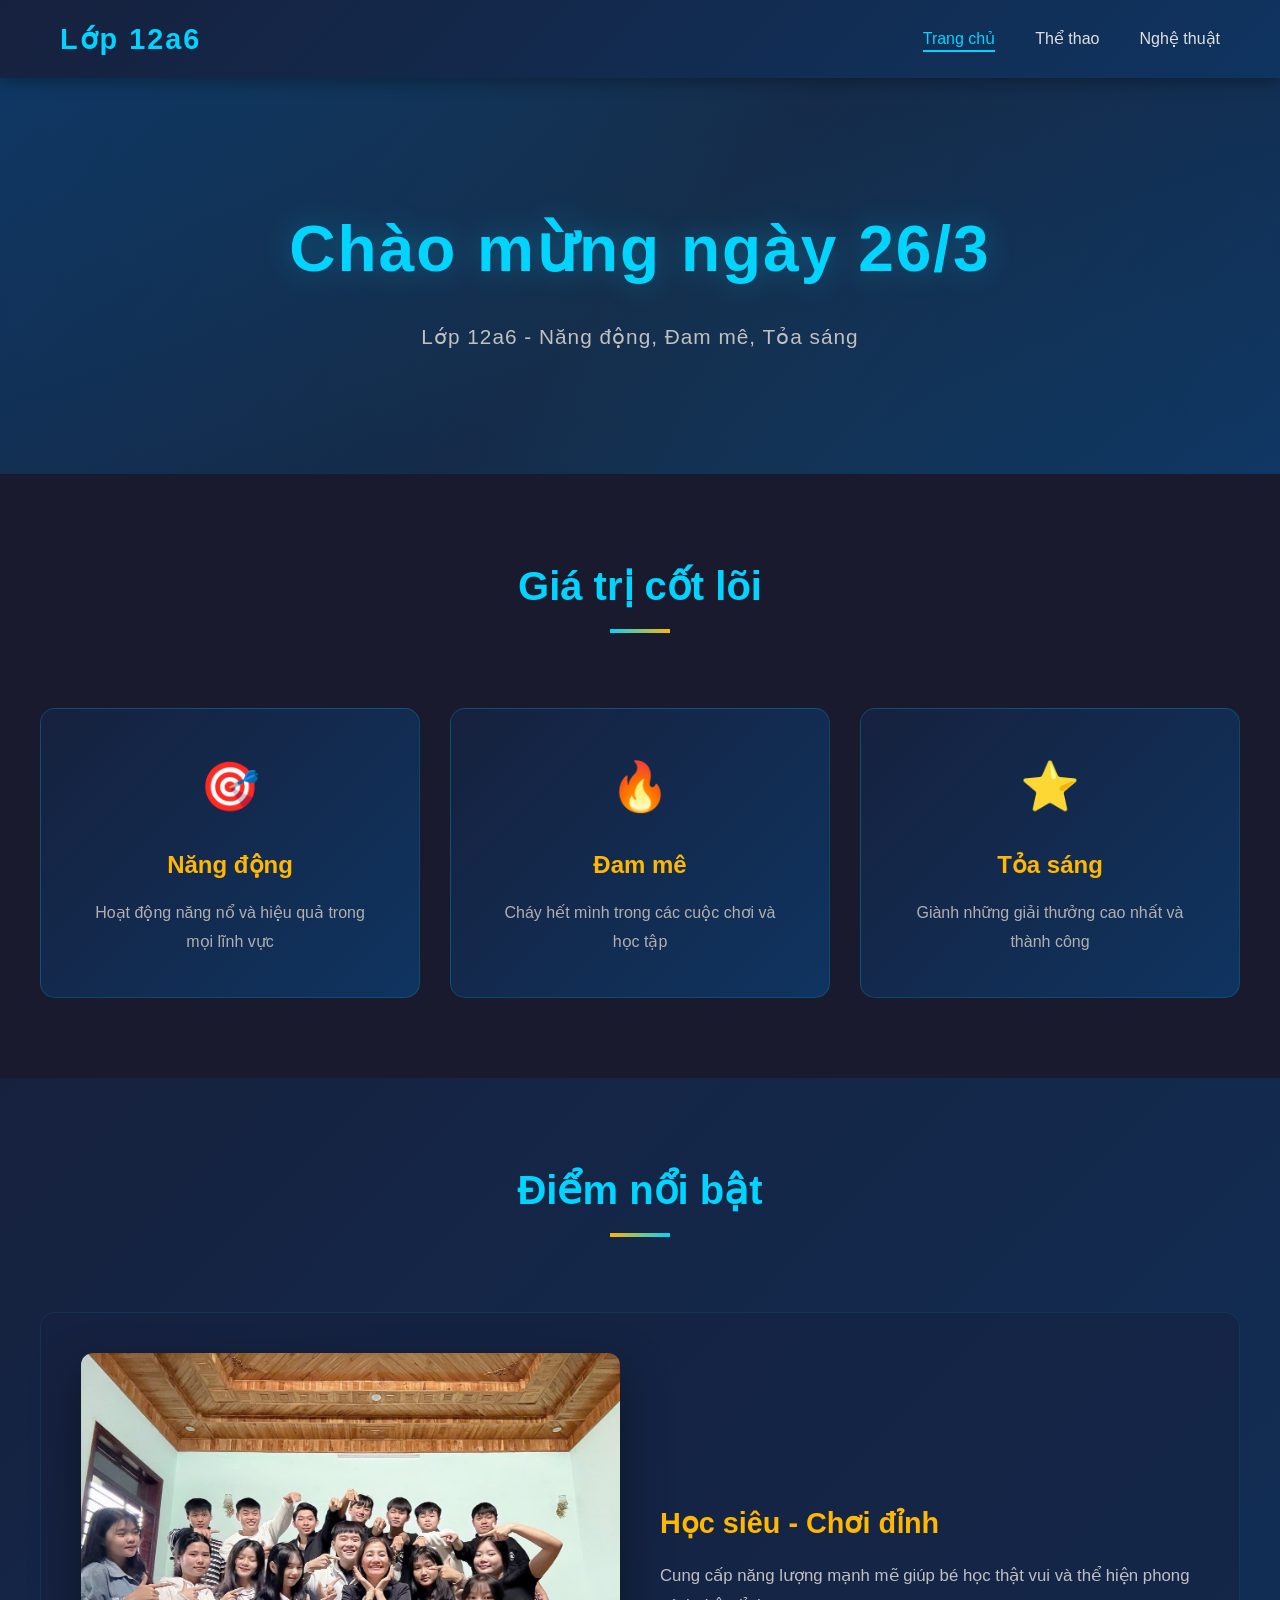
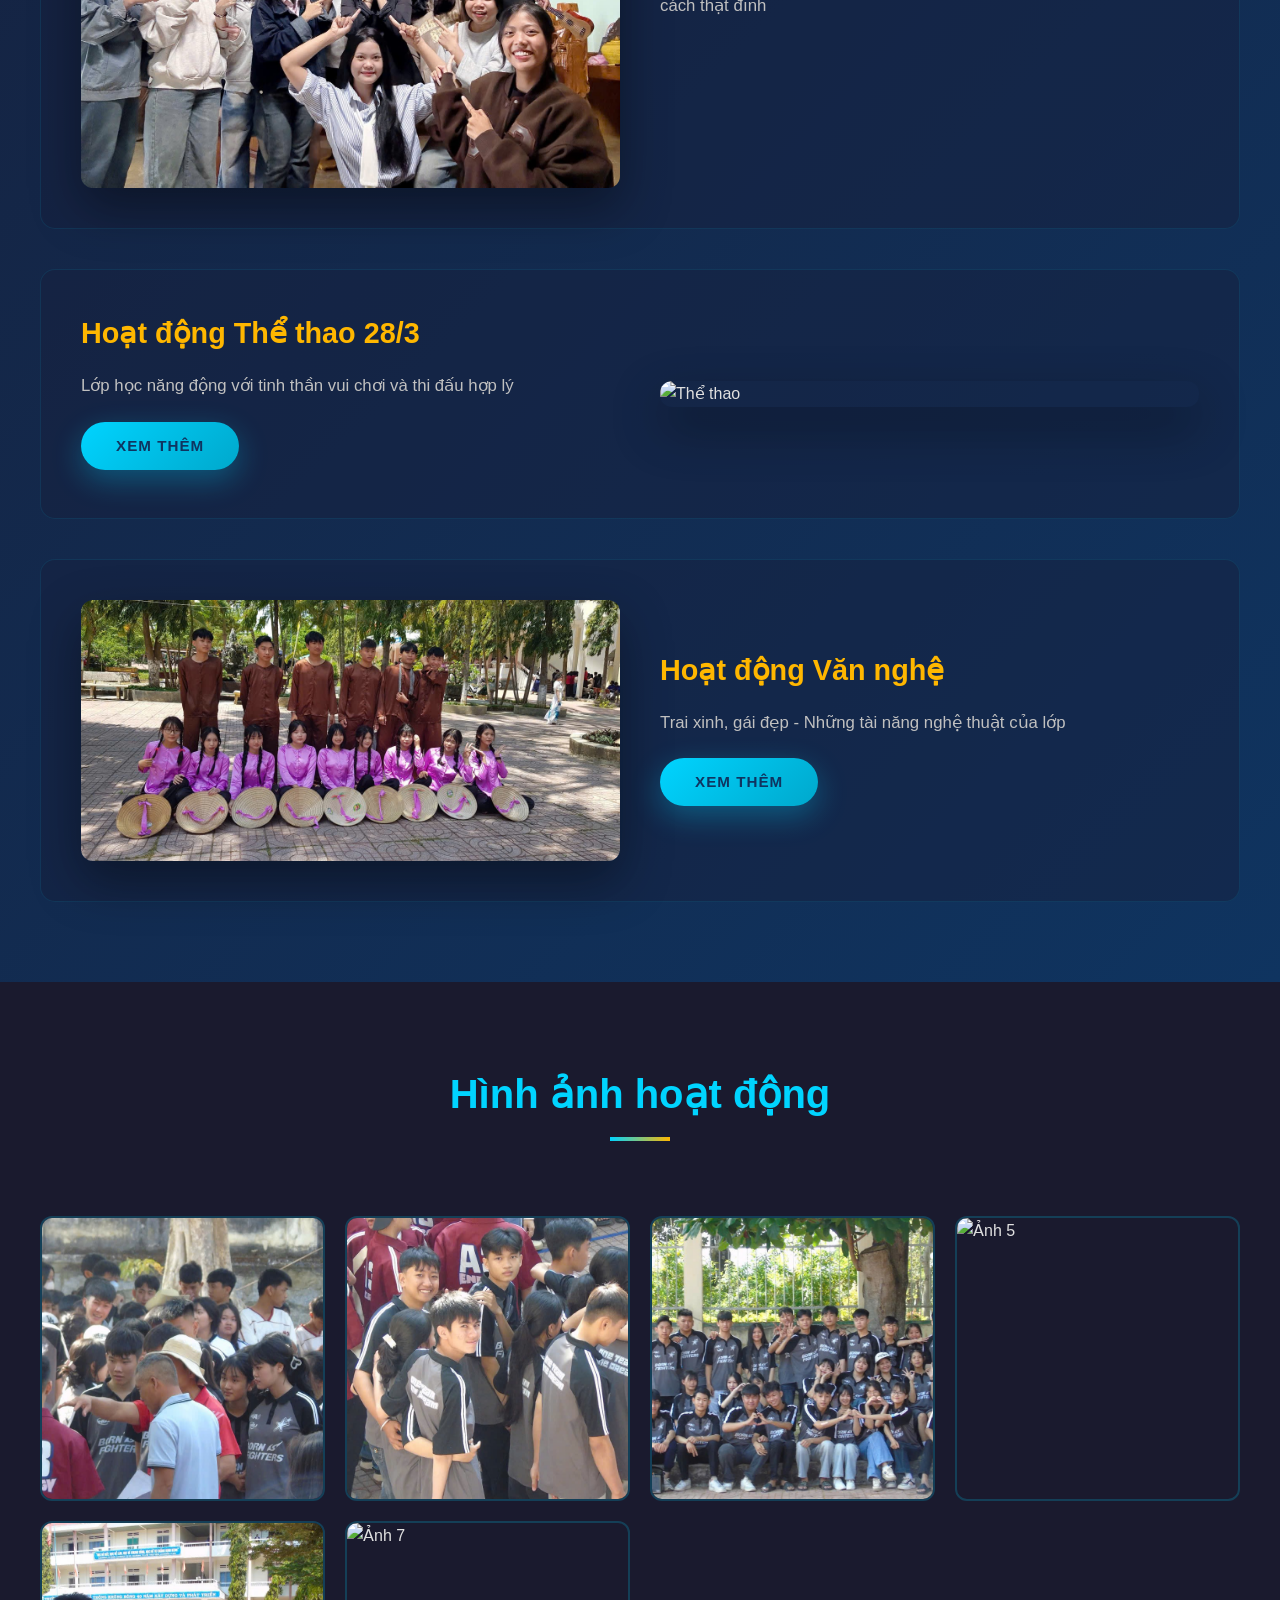
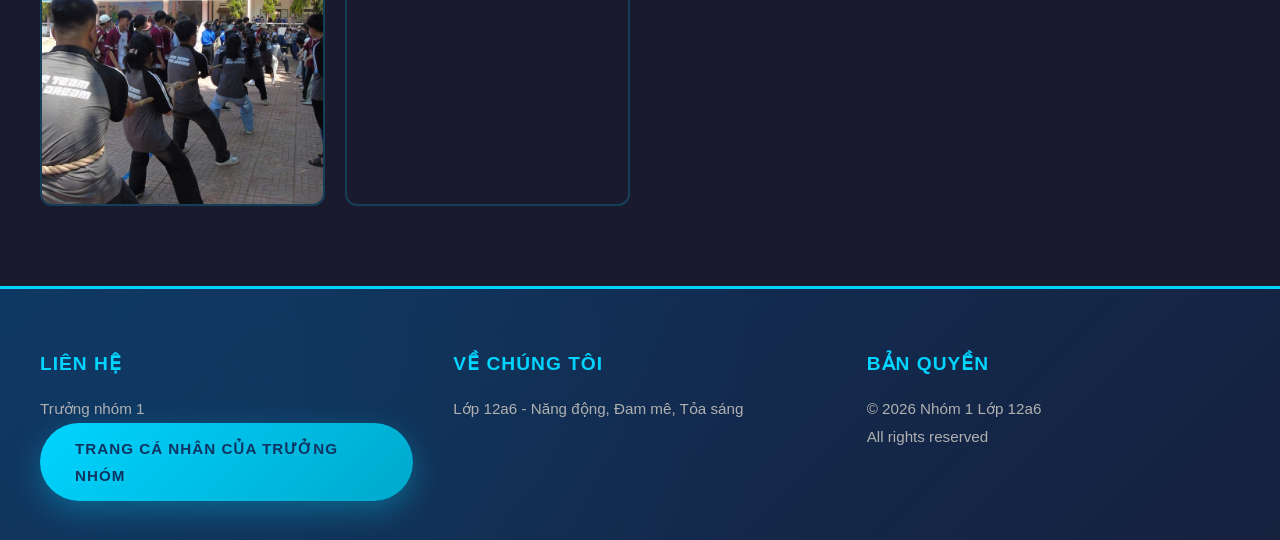
==== index.html @ e767a47a "Add files via upload" ====
<!DOCTYPE html>
<html lang="vi">
	<head>
		<meta charset="utf-8">
		<meta name="viewport" content="width=device-width, initial-scale=1.0">
		<title>Trang chủ - Lớp 12a6 Portfolio</title>
		<link href="styles.css" rel="stylesheet" type="text/css">
	</head>

	<body>
		<nav class="navbar">
			<div class="nav-container">
				<h2 class="logo">Lớp 12a6</h2>
				<ul class="nav-menu">
					<li><a href="index.html" class="active">Trang chủ</a></li>
					<li><a href="thethao.html">Thể thao</a></li>
					<li><a href="nghethuat.html">Nghệ thuật</a></li>
				</ul>
			</div>
		</nav>

		<div class="hero">
			<div class="hero-content">
				<h1>Chào mừng ngày 26/3</h1>
				<p>Lớp 12a6 - Năng động, Đam mê, Tỏa sáng</p>
			</div>
		</div>

		<section class="values">
			<h2>Giá trị cốt lõi</h2>
			<div class="values-grid">
				<div class="value-card">
					<div class="value-icon">🎯</div>
					<h3>Năng động</h3>
					<p>Hoạt động năng nổ và hiệu quả trong mọi lĩnh vực</p>
				</div>
				<div class="value-card">
					<div class="value-icon">🔥</div>
					<h3>Đam mê</h3>
					<p>Cháy hết mình trong các cuộc chơi và học tập</p>
				</div>
				<div class="value-card">
					<div class="value-icon">⭐</div>
					<h3>Tỏa sáng</h3>
					<p>Giành những giải thưởng cao nhất và thành công</p>
				</div>
			</div>
		</section>

		<section class="highlights">
			<h2>Điểm nổi bật</h2>
			<div class="highlights-container">
				<div class="highlight-card">
					<img src="anh9.jpg" alt="Học siêu">
					<div class="highlight-content">
						<h3>Học siêu - Chơi đỉnh</h3>
						<p>Cung cấp năng lượng mạnh mẽ giúp bé học thật vui và thể hiện phong cách thật đỉnh</p>
					</div>
				</div>

				<div class="highlight-card">
					<img src="anh3.jpg" alt="Thể thao">
					<div class="highlight-content">
						<h3>Hoạt động Thể thao 28/3</h3>
						<p>Lớp học năng động với tinh thần vui chơi và thi đấu hợp lý</p>
						<a href="thethao.html" class="btn-primary">Xem thêm</a>
					</div>
				</div>

				<div class="highlight-card">
					<img src="anh8.jpg" alt="Nghệ thuật">
					<div class="highlight-content">
						<h3>Hoạt động Văn nghệ</h3>
						<p>Trai xinh, gái đẹp - Những tài năng nghệ thuật của lớp</p>
						<a href="nghethuat.html" class="btn-primary">Xem thêm</a>
					</div>
				</div>
			</div>
		</section>

		<section class="gallery-preview">
			<h2>Hình ảnh hoạt động</h2>
			<div class="gallery-grid">
				<div class="gallery-item"><img src="anh1.jpg" alt="Ảnh 1"></div>
				<div class="gallery-item"><img src="anh2.jpg" alt="Ảnh 2"></div>
				<div class="gallery-item"><img src="anh4.jpg" alt="Ảnh 4"></div>
				<div class="gallery-item"><img src="anh5.jpg" alt="Ảnh 5"></div>
				<div class="gallery-item"><img src="anh6.jpg" alt="Ảnh 6"></div>
				<div class="gallery-item"><img src="anh7.jpg" alt="Ảnh 7"></div>
			</div>
		</section>

		<footer class="footer">
			<div class="footer-content">
				<div class="footer-section">
					<h4>Liên hệ</h4>
					<p>Trưởng nhóm 1<br><a href="https://www.facebook.com/ngoc.bao.667990" class="btn-primary">Trang cá nhân của trưởng nhóm</a></p>
				</div>
				<div class="footer-section">
					<h4>Về chúng tôi</h4>
					<p>Lớp 12a6 - Năng động, Đam mê, Tỏa sáng</p>
				</div>
				<div class="footer-section">
					<h4>Bản quyền</h4>
					<p>&copy; 2026 Nhóm 1 Lớp 12a6<br>All rights reserved</p>
				</div>
			</div>
		</footer>
	</body>
</html>
---- styles.css ----
/* ===== RESET & GLOBAL ===== */
* {
	margin: 0;
	padding: 0;
	box-sizing: border-box;
}

html {
	scroll-behavior: smooth;
}

body {
	font-family: 'Segoe UI', Tahoma, Geneva, Verdana, sans-serif;
	background-color: #1a1a2e;
	color: #e0e0e0;
	line-height: 1.6;
	overflow-x: hidden;
}

/* ===== NAVBAR ===== */
.navbar {
	background: linear-gradient(135deg, #16213e 0%, #0f3460 100%);
	padding: 1rem 0;
	position: sticky;
	top: 0;
	z-index: 100;
	box-shadow: 0 4px 15px rgba(0, 0, 0, 0.3);
}

.nav-container {
	max-width: 1200px;
	margin: 0 auto;
	display: flex;
	justify-content: space-between;
	align-items: center;
	padding: 0 20px;
}

.logo {
	color: #00d4ff;
	font-size: 1.8rem;
	font-weight: 700;
	letter-spacing: 2px;
}

.nav-menu {
	display: flex;
	list-style: none;
	gap: 40px;
}

.nav-menu a {
	color: #e0e0e0;
	text-decoration: none;
	font-weight: 500;
	transition: all 0.3s ease;
	position: relative;
}

.nav-menu a::after {
	content: '';
	position: absolute;
	bottom: -5px;
	left: 0;
	width: 0;
	height: 2px;
	background: #00d4ff;
	transition: width 0.3s ease;
}

.nav-menu a:hover::after,
.nav-menu a.active::after {
	width: 100%;
}

.nav-menu a:hover,
.nav-menu a.active {
	color: #00d4ff;
}

/* ===== HERO SECTION ===== */
.hero {
	background: linear-gradient(135deg, #0f3460 0%, #16213e 50%, #0f3460 100%);
	padding: 120px 20px;
	text-align: center;
	position: relative;
	overflow: hidden;
}

.hero::before {
	content: '';
	position: absolute;
	top: -50%;
	left: -50%;
	width: 200%;
	height: 200%;
	background: radial-gradient(circle, rgba(0, 212, 255, 0.08) 0%, transparent 70%);
	animation: pulse 8s ease-in-out infinite;
}

@keyframes pulse {
	0%, 100% { transform: scale(1); }
	50% { transform: scale(1.1); }
}

.hero-content {
	position: relative;
	z-index: 1;
	animation: fadeInUp 1s ease;
}

.hero h1 {
	font-size: clamp(2.5rem, 8vw, 4rem);
	color: #00d4ff;
	margin-bottom: 20px;
	font-weight: 800;
	letter-spacing: 2px;
	text-shadow: 0 0 30px rgba(0, 212, 255, 0.3);
}

.hero p {
	font-size: 1.3rem;
	color: #c0c0c0;
	letter-spacing: 1px;
}

@keyframes fadeInUp {
	from {
		opacity: 0;
		transform: translateY(30px);
	}
	to {
		opacity: 1;
		transform: translateY(0);
	}
}

/* ===== VALUES SECTION ===== */
.values {
	background-color: #1a1a2e;
	padding: 80px 20px;
}

.values h2 {
	text-align: center;
	font-size: 2.5rem;
	color: #00d4ff;
	margin-bottom: 60px;
	position: relative;
	display: inline-block;
	width: 100%;
}

.values h2::after {
	content: '';
	position: absolute;
	bottom: -15px;
	left: 50%;
	transform: translateX(-50%);
	width: 60px;
	height: 4px;
	background: linear-gradient(90deg, #00d4ff, #ffb700);
}

.values-grid {
	display: grid;
	grid-template-columns: repeat(auto-fit, minmax(300px, 1fr));
	gap: 30px;
	max-width: 1200px;
	margin: 0 auto;
	padding-top: 30px;
}

.value-card {
	background: linear-gradient(135deg, #16213e 0%, #0f3460 100%);
	padding: 40px;
	border-radius: 15px;
	text-align: center;
	border: 1px solid rgba(0, 212, 255, 0.2);
	transition: all 0.4s cubic-bezier(0.25, 0.46, 0.45, 0.94);
	animation: slideUp 0.8s ease both;
}

.value-card:nth-child(1) { animation-delay: 0.1s; }
.value-card:nth-child(2) { animation-delay: 0.2s; }
.value-card:nth-child(3) { animation-delay: 0.3s; }

@keyframes slideUp {
	from {
		opacity: 0;
		transform: translateY(30px);
	}
	to {
		opacity: 1;
		transform: translateY(0);
	}
}

.value-card:hover {
	transform: translateY(-15px);
	border-color: #00d4ff;
	box-shadow: 0 20px 50px rgba(0, 212, 255, 0.2);
	background: linear-gradient(135deg, #0f3460 0%, #16213e 100%);
}

.value-icon {
	font-size: 3rem;
	margin-bottom: 20px;
	display: inline-block;
	animation: float 3s ease-in-out infinite;
}

.value-card:nth-child(1) .value-icon { animation-delay: 0s; }
.value-card:nth-child(2) .value-icon { animation-delay: 0.5s; }
.value-card:nth-child(3) .value-icon { animation-delay: 1s; }

@keyframes float {
	0%, 100% { transform: translateY(0px); }
	50% { transform: translateY(-20px); }
}

.value-card h3 {
	color: #ffb700;
	font-size: 1.5rem;
	margin-bottom: 15px;
	font-weight: 700;
}

.value-card p {
	color: #b0b0b0;
	line-height: 1.8;
	font-size: 1rem;
}

/* ===== HIGHLIGHTS SECTION ===== */
.highlights {
	background: linear-gradient(135deg, #16213e 0%, #0f3460 100%);
	padding: 80px 20px;
}

.highlights h2 {
	text-align: center;
	font-size: 2.5rem;
	color: #00d4ff;
	margin-bottom: 60px;
	position: relative;
	display: inline-block;
	width: 100%;
}

.highlights h2::after {
	content: '';
	position: absolute;
	bottom: -15px;
	left: 50%;
	transform: translateX(-50%);
	width: 60px;
	height: 4px;
	background: linear-gradient(90deg, #ffb700, #00d4ff);
}

.highlights-container {
	max-width: 1200px;
	margin: 0 auto;
	display: flex;
	flex-direction: column;
	gap: 40px;
	padding-top: 30px;
}

.highlight-card {
	display: grid;
	grid-template-columns: 1fr 1fr;
	gap: 40px;
	align-items: center;
	background: rgba(22, 33, 62, 0.5);
	padding: 40px;
	border-radius: 15px;
	border: 1px solid rgba(0, 212, 255, 0.1);
	transition: all 0.4s ease;
	animation: slideIn 0.8s ease both;
}

.highlight-card:nth-child(1) { animation-delay: 0.1s; }
.highlight-card:nth-child(2) { animation-delay: 0.2s; }
.highlight-card:nth-child(3) { animation-delay: 0.3s; }

@keyframes slideIn {
	from {
		opacity: 0;
		transform: translateX(-30px);
	}
	to {
		opacity: 1;
		transform: translateX(0);
	}
}

.highlight-card:hover {
	border-color: #00d4ff;
	box-shadow: 0 20px 50px rgba(0, 212, 255, 0.15);
	transform: translateY(-8px);
}

.highlight-card:nth-child(2) {
	grid-template-columns: 1fr 1fr;
	direction: rtl;
}

.highlight-card:nth-child(2) > * {
	direction: ltr;
}

.highlight-card img {
	width: 100%;
	height: auto;
	border-radius: 12px;
	box-shadow: 0 20px 50px rgba(0, 0, 0, 0.4);
	transition: all 0.4s ease;
	object-fit: cover;
}

.highlight-card:hover img {
	transform: scale(1.05);
	box-shadow: 0 30px 70px rgba(0, 212, 255, 0.25);
}

.highlight-content h3 {
	color: #ffb700;
	font-size: 1.8rem;
	margin-bottom: 15px;
	font-weight: 700;
}

.highlight-content p {
	color: #c0c0c0;
	line-height: 1.8;
	margin-bottom: 20px;
	font-size: 1.05rem;
}

/* ===== BUTTONS ===== */
.btn-primary {
	display: inline-block;
	padding: 12px 35px;
	background: linear-gradient(135deg, #00d4ff 0%, #00a8cc 100%);
	color: #0f3460 !important;
	border-radius: 50px;
	font-weight: 700;
	font-size: 0.95rem;
	text-transform: uppercase;
	letter-spacing: 1px;
	text-decoration: none;
	transition: all 0.4s cubic-bezier(0.25, 0.46, 0.45, 0.94);
	box-shadow: 0 10px 30px rgba(0, 212, 255, 0.3);
	border: none;
	cursor: pointer;
	position: relative;
	overflow: hidden;
}

.btn-primary::before {
	content: '';
	position: absolute;
	top: 50%;
	left: 50%;
	width: 0;
	height: 0;
	background: rgba(255, 255, 255, 0.3);
	border-radius: 50%;
	transform: translate(-50%, -50%);
	transition: width 0.6s, height 0.6s;
}

.btn-primary:hover {
	transform: translateY(-5px);
	box-shadow: 0 20px 50px rgba(0, 212, 255, 0.5);
}

.btn-primary:hover::before {
	width: 300px;
	height: 300px;
}

/* ===== GALLERY SECTION ===== */
.gallery-preview {
	background-color: #1a1a2e;
	padding: 80px 20px;
}

.gallery-preview h2 {
	text-align: center;
	font-size: 2.5rem;
	color: #00d4ff;
	margin-bottom: 60px;
	position: relative;
	display: inline-block;
	width: 100%;
}

.gallery-preview h2::after {
	content: '';
	position: absolute;
	bottom: -15px;
	left: 50%;
	transform: translateX(-50%);
	width: 60px;
	height: 4px;
	background: linear-gradient(90deg, #00d4ff, #ffb700);
}

.gallery-grid {
	display: grid;
	grid-template-columns: repeat(auto-fit, minmax(250px, 1fr));
	gap: 20px;
	max-width: 1200px;
	margin: 0 auto;
	padding-top: 30px;
}

.gallery-item {
	position: relative;
	border-radius: 12px;
	overflow: hidden;
	aspect-ratio: 1;
	border: 2px solid rgba(0, 212, 255, 0.2);
	transition: all 0.4s ease;
	animation: fadeInUp 0.8s ease both;
}

.gallery-item:nth-child(1) { animation-delay: 0.1s; }
.gallery-item:nth-child(2) { animation-delay: 0.2s; }
.gallery-item:nth-child(3) { animation-delay: 0.3s; }
.gallery-item:nth-child(4) { animation-delay: 0.4s; }
.gallery-item:nth-child(5) { animation-delay: 0.5s; }
.gallery-item:nth-child(6) { animation-delay: 0.6s; }

.gallery-item:hover {
	border-color: #00d4ff;
	box-shadow: 0 20px 50px rgba(0, 212, 255, 0.2);
	transform: translateY(-10px);
}

.gallery-item img {
	width: 100%;
	height: 100%;
	object-fit: cover;
	transition: transform 0.4s ease;
}

.gallery-item:hover img {
	transform: scale(1.1) rotate(2deg);
}

/* ===== FOOTER ===== */
.footer {
	background: linear-gradient(135deg, #0f3460 0%, #16213e 100%);
	color: #e0e0e0;
	padding: 60px 20px 30px;
	border-top: 3px solid #00d4ff;
	position: relative;
	overflow: hidden;
}

.footer::before {
	content: '';
	position: absolute;
	top: 0;
	left: 0;
	right: 0;
	bottom: 0;
	background: radial-gradient(circle at 20% 50%, rgba(0, 212, 255, 0.05) 0%, transparent 50%);
	z-index: 0;
}

.footer-content {
	max-width: 1200px;
	margin: 0 auto;
	display: grid;
	grid-template-columns: repeat(auto-fit, minmax(250px, 1fr));
	gap: 40px;
	position: relative;
	z-index: 1;
}

.footer-section h4 {
	color: #00d4ff;
	font-size: 1.2rem;
	margin-bottom: 15px;
	font-weight: 700;
	text-transform: uppercase;
	letter-spacing: 1px;
}

.footer-section p {
	color: #b0b0b0;
	line-height: 1.8;
	font-size: 0.95rem;
}

.footer-section a {
	color: #00d4ff;
	text-decoration: none;
	transition: color 0.3s ease;
}

.footer-section a:hover {
	color: #ffb700;
}

/* ===== RESPONSIVE ===== */
@media (max-width: 768px) {
	.nav-menu {
		gap: 20px;
	}

	.hero {
		padding: 80px 20px;
	}

	.hero h1 {
		font-size: 2rem;
	}

	.hero p {
		font-size: 1rem;
	}

	.values,
	.highlights,
	.gallery-preview {
		padding: 60px 20px;
	}

	.values h2,
	.highlights h2,
	.gallery-preview h2 {
		font-size: 2rem;
	}

	.highlight-card {
		grid-template-columns: 1fr;
		gap: 20px;
		padding: 20px;
	}

	.highlight-card:nth-child(2) {
		grid-template-columns: 1fr;
	}

	.value-card {
		padding: 30px 20px;
	}

	.gallery-grid {
		grid-template-columns: repeat(auto-fit, minmax(200px, 1fr));
		gap: 15px;
	}

	.footer-content {
		gap: 30px;
	}
}

@media (max-width: 480px) {
	.nav-container {
		flex-direction: column;
		gap: 15px;
	}

	.nav-menu {
		flex-direction: column;
		gap: 10px;
		text-align: center;
	}

	.hero {
		padding: 60px 15px;
	}

	.hero h1 {
		font-size: 1.5rem;
	}

	.values,
	.highlights,
	.gallery-preview {
		padding: 40px 15px;
	}

	.values h2,
	.highlights h2,
	.gallery-preview h2 {
		font-size: 1.5rem;
	}

	.values-grid {
		gap: 20px;
	}

	.highlight-card {
		padding: 15px;
	}

	.highlight-content h3 {
		font-size: 1.4rem;
	}

	.btn-primary {
		padding: 10px 25px;
		font-size: 0.85rem;
	}

	.gallery-grid {
		grid-template-columns: repeat(auto-fit, minmax(150px, 1fr));
	}

	.footer {
		padding: 40px 15px 20px;
	}

	.footer-content {
		grid-template-columns: 1fr;
		gap: 20px;
	}
}
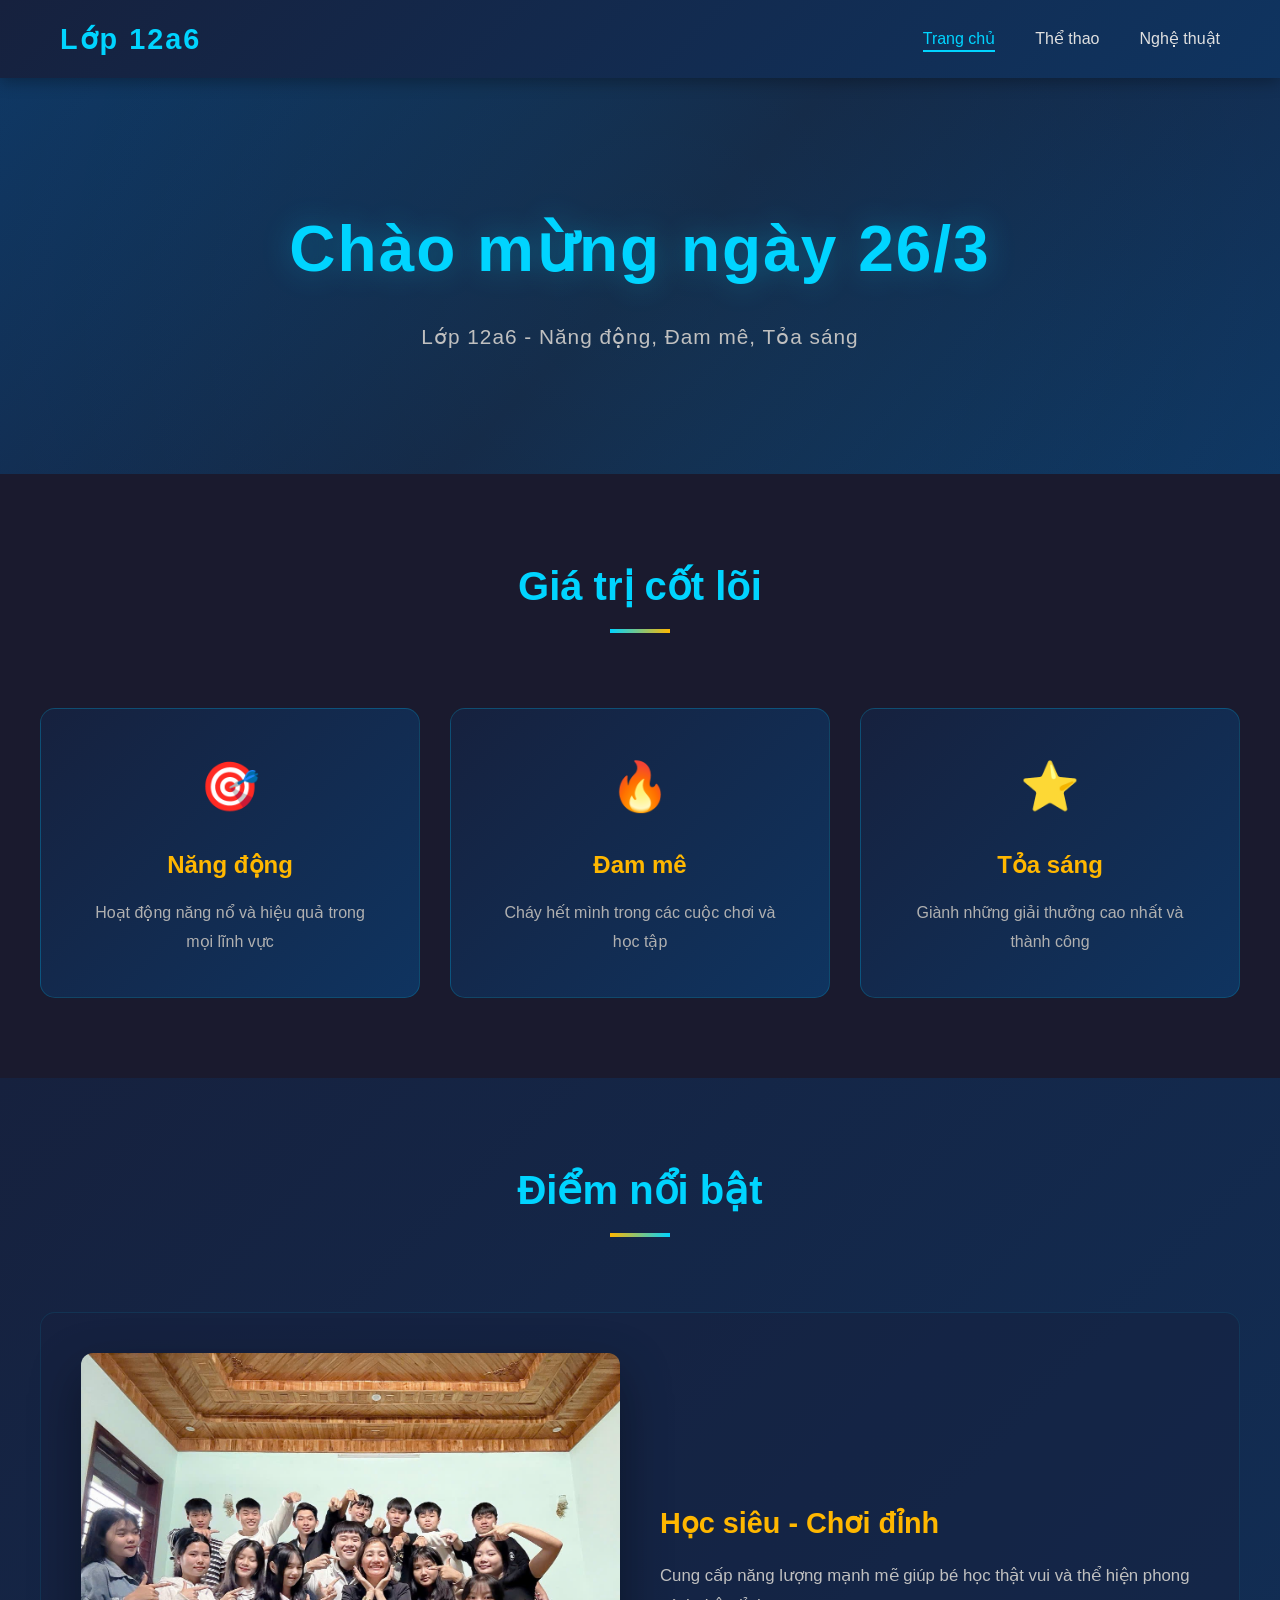
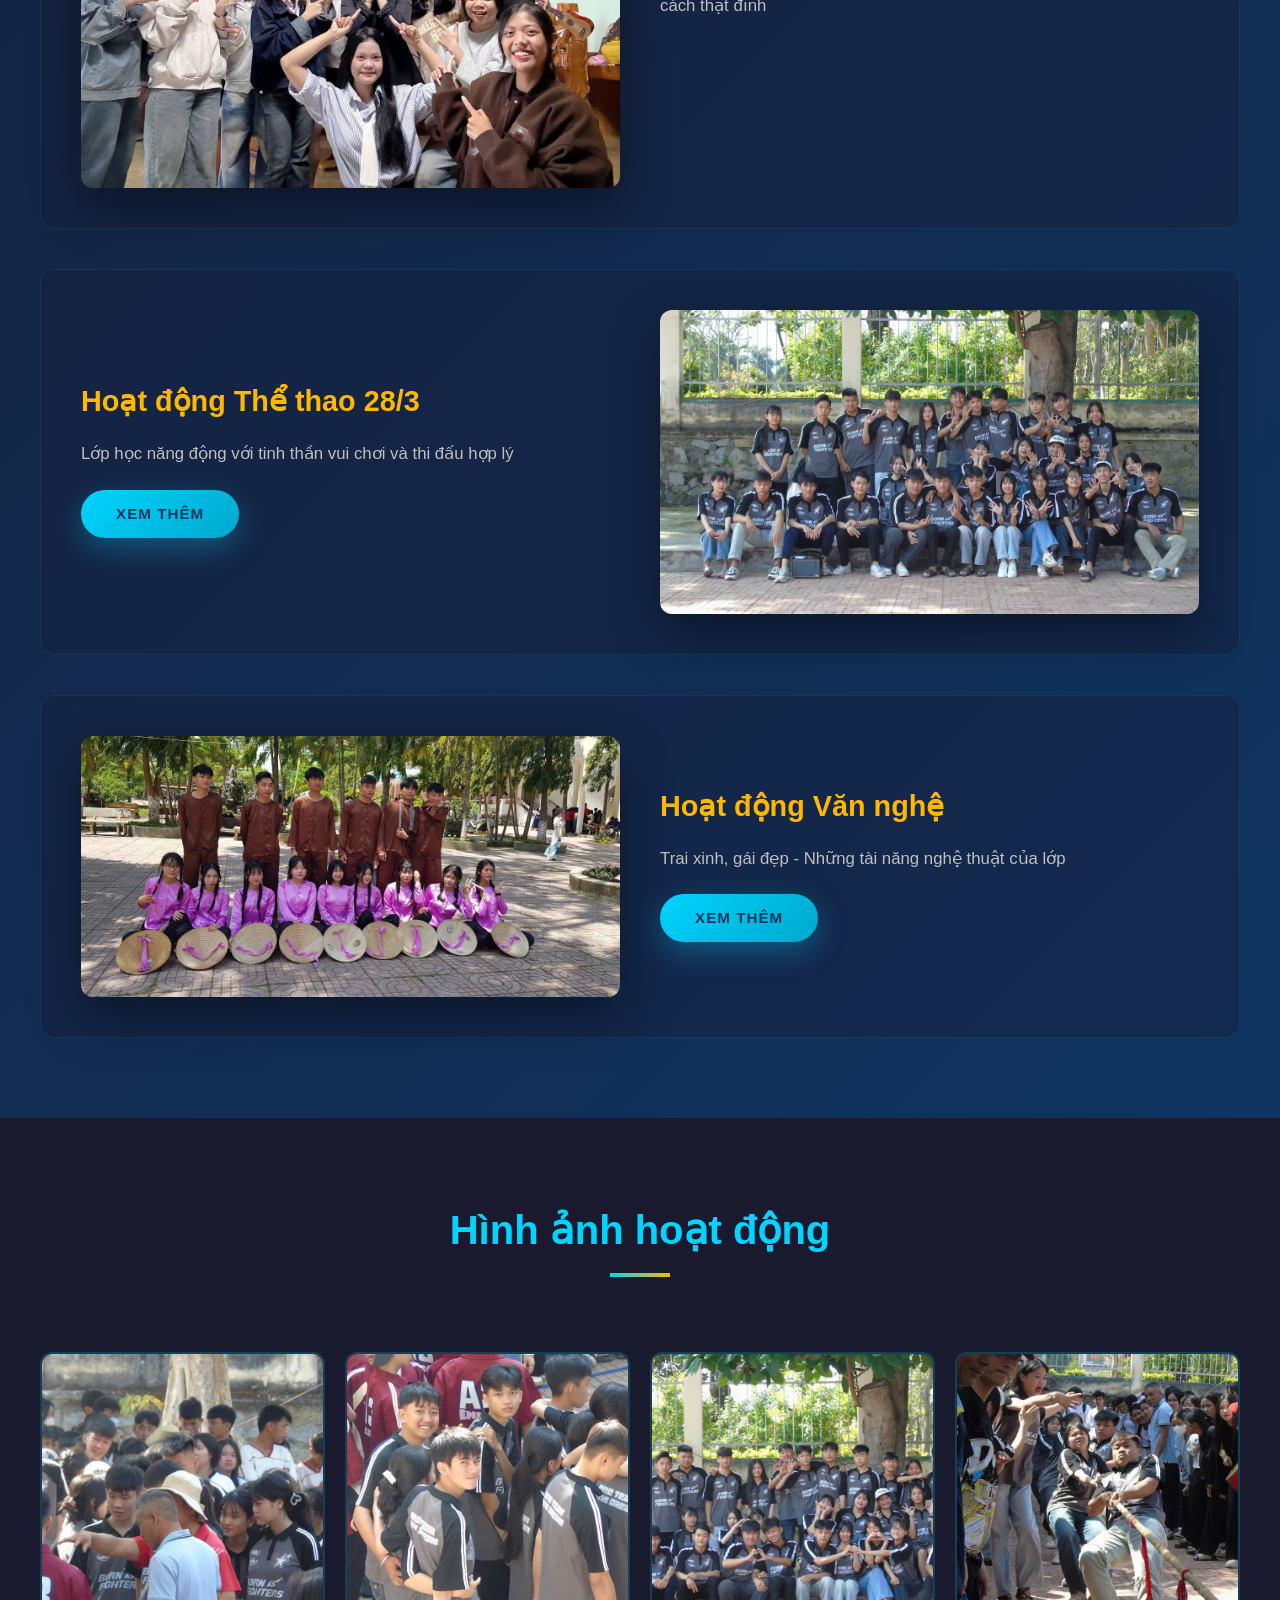
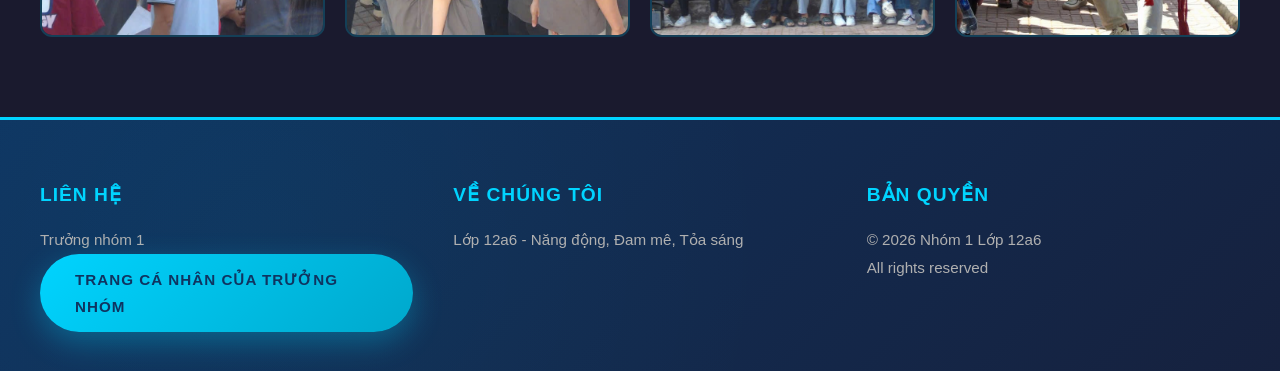
==== commit 467d063f: "Update index.html" ====
--- a/index.html
+++ b/index.html
@@ -85,8 +85,6 @@
 				<div class="gallery-item"><img src="anh2.jpg" alt="Ảnh 2"></div>
 				<div class="gallery-item"><img src="anh4.jpg" alt="Ảnh 4"></div>
 				<div class="gallery-item"><img src="anh5.jpg" alt="Ảnh 5"></div>
-				<div class="gallery-item"><img src="anh6.jpg" alt="Ảnh 6"></div>
-				<div class="gallery-item"><img src="anh7.jpg" alt="Ảnh 7"></div>
 			</div>
 		</section>
 
